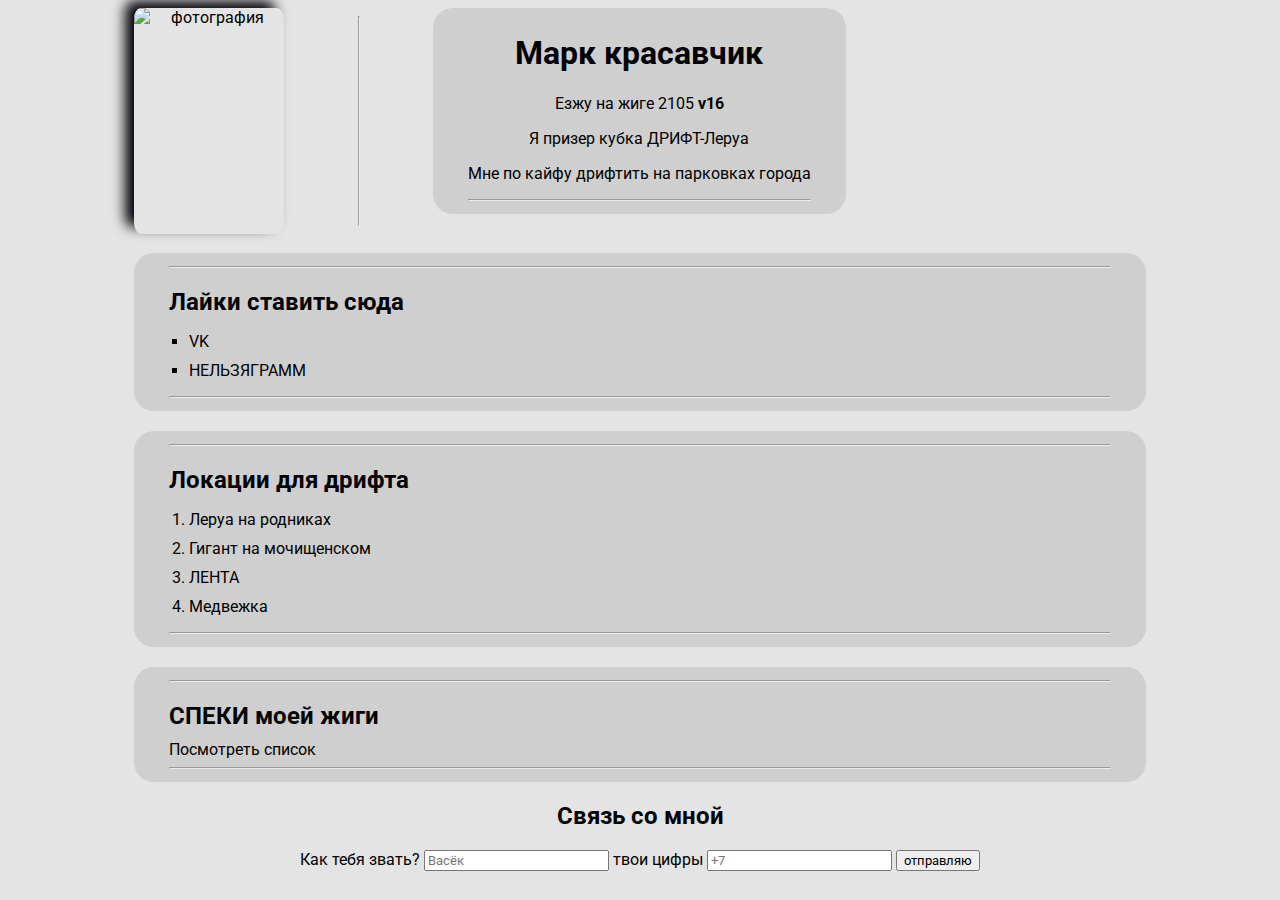
==== index.html @ 82319bac "Add files via upload" ====
<!DOCTYPE html>
<html lang="en">
<head>
    <meta charset="UTF-8">
    <title>Сайт визитка</title>
    <link rel="stylesheet" href="style.css">
</head>
    <div>
        <div class="container">
            <div class="center">   
                <div class="card">
                    <img src="https://sun9-18.userapi.com/impg/bjiiEzCEzUNCdczWQ5YiOp58K4ABByN3hTXtHQ/2TFKc4xOgo4.jpg?size=1618x2160&quality=95&sign=91d37c71c97285bd1115061a34fc58c0&type=album" alt="фотография"  class="avatar">    
                    <hr>
                    <div class="info-card">
                    <p><h1>Марк красавчик</h1></p>
                    <p>Езжу на жиге 2105 <strong>v16</strong> </p>
                    <p> Я призер кубка  ДРИФТ-Леруа </p>    
                    <p>Мне по кайфу дрифтить на парковках города</p>                 
                    <hr>
                    </div>
                </div>
                <br>
            </div>     

               
            <div class="like" > 
                    <hr>
                    <h2>Лайки ставить сюда</h2>
                    <ul type="square" class="list">
                    <li> <a href="https://vk.com/id101100176" target="_blank"> VK</a>   </li>
                    <li> <a href="www.instagram.com/mark_cicorin">НЕЛЬЗЯГРАММ</a></li>
                    </ul>
                    <hr>
            </div>
            

            <div class="like">
                <hr>
                <h2>Локации для дрифта</h2>
                <ol class="list">
                    <li>Леруа на родниках</li>
                    <li>Гигант на мочищенском</li>
                    <li>ЛЕНТА</li>  
                    <li>Медвежка</li>
                </ol>
                <hr>
            </div>
            <!-- <hr>
            <h1>типа таблица для учебы</h1>
            <table border="10">
                
                <tr>
                    <th>1</th>
                    <th>2</th>
                    <th>3</th>
                </tr>
                <tr>
                    <td>один</td>
                    <td>два</td>
                    <td>три</td>
                </tr>
                <tr>
                    <td>один</td>
                    <td>два</td>
                    <td>три</td>
                </tr> 
            </table> -->


            <div class="like">
                <hr>
            <h2>СПЕКИ моей жиги</h2>
            <a href="list.html" target="_blank">Посмотреть список</a>
            <hr>
            </div>
                <div class="contact">
                    <h2>Связь со мной</h2>

                    <form> 
                        <div class="form-group">
                        <label for="name">Как тебя звать?</label>
                        <input type="name" placeholder="Васёк">
                        

                        <label for="name">твои цифры</label>
                        <input placeholder="+7">
                        <input type="submit" value="отправляю">
                        </div>
                        
                    </form>
                </div>
           
        </div>
    </body>
</html>
---- style.css ----
@import url('https://fonts.googleapis.com/css2?family=Roboto&display=swap');

body {
    background-color: rgb(228, 228, 228);
    color: black;
    font-size: 16px;
    font-weight: normal;
    font-family:'Roboto', sans-serif;
    /*font: normal 16px 'Roboto', sans-serif;*/
}

.avatar {
    width: 150px;
    border-radius: 5%;
    box-shadow: -9px -7px 13px rgb(0 0 8);
}
.info p {
    color: rgb(0, 0, 0);
    margin: 0;
    font-style: none;
    font-weight: none;
    text-decoration: none;
    text-transform: none;
    letter-spacing: none;
}

.like {
    background: rgb(207, 207, 207);
    padding: 5px 35px;
    margin-bottom: 20px;
    border-radius: 20px;
}

.like h2 {
    margin-bottom: 10px;
}

.container {
    max-width: 80%;
    margin: auto;
}

a {
    color: black;
    text-decoration: none;
}

a:hover {
    text-decoration: underline;
}

a:active {
    color: blueviolet;
}


.bg-1 {
    background-color: rgb(168, 168, 168);

}

.bg-2 {
    background-color:rgb(109, 107, 107);

}
.bg-3 {
    background-color: rgb(105, 105, 105);
}

.list {
    padding: 0 20px;
}

.list li {
    color: black;
    margin-bottom: 10px;

}

.contact {
    text-align: center;
}
.form-group input {
    font-family: inherit;
}

.card {
    display: flex; 
    margin-right: 300px;      
}

.info-card {
    background: rgb(207, 207, 207);
    padding: 5px 35px;
    margin-bottom: 20px;
    border-radius: 20px;
}

.center {
    text-align: center;
}
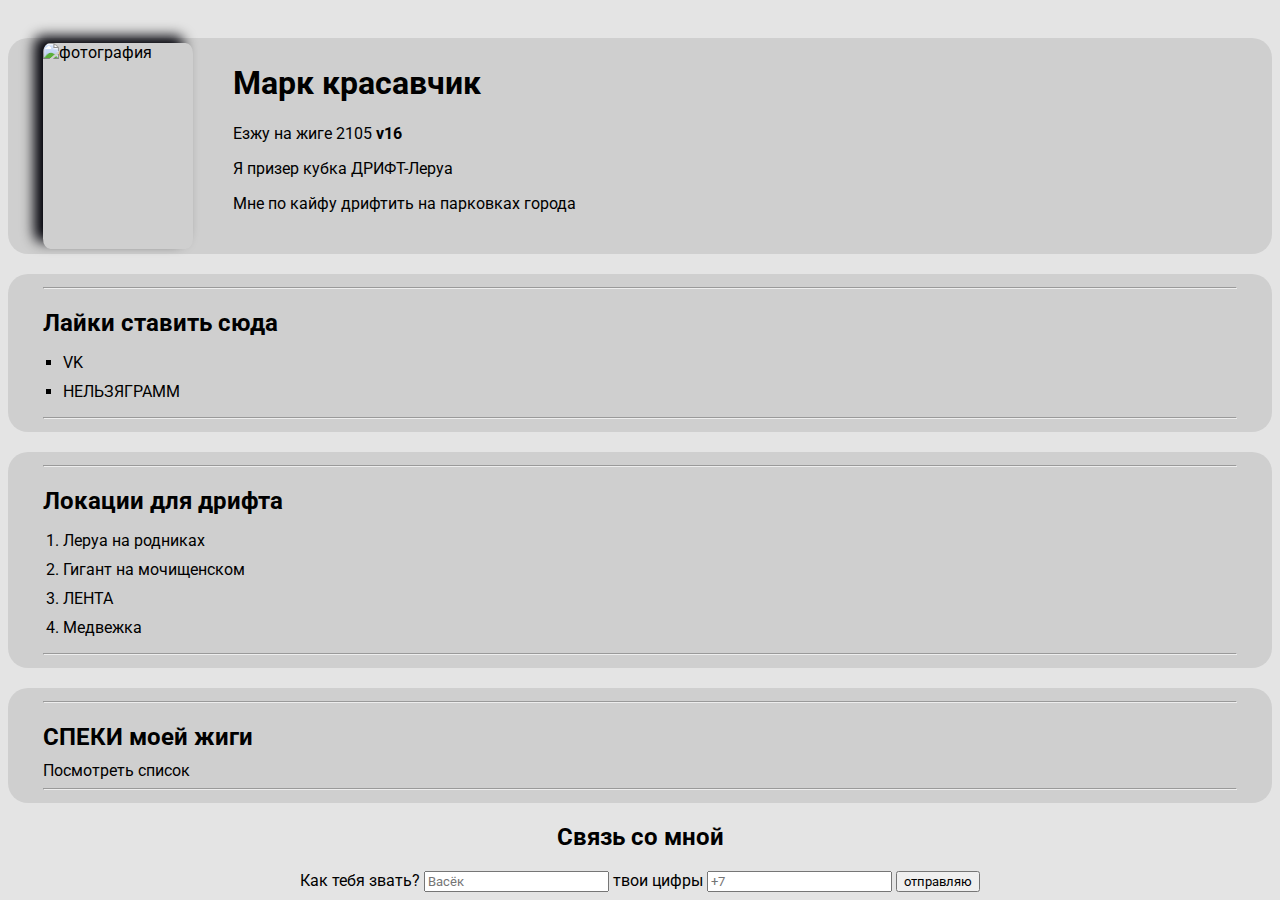
==== commit 201a8dde: "Add files via upload" ====
--- a/index.html
+++ b/index.html
@@ -7,22 +7,19 @@
 </head>
     <div>
         <div class="container">
-            <div class="center">   
-                <div class="card">
-                    <img src="https://sun9-18.userapi.com/impg/bjiiEzCEzUNCdczWQ5YiOp58K4ABByN3hTXtHQ/2TFKc4xOgo4.jpg?size=1618x2160&quality=95&sign=91d37c71c97285bd1115061a34fc58c0&type=album" alt="фотография"  class="avatar">    
-                    <hr>
-                    <div class="info-card">
-                    <p><h1>Марк красавчик</h1></p>
-                    <p>Езжу на жиге 2105 <strong>v16</strong> </p>
-                    <p> Я призер кубка  ДРИФТ-Леруа </p>    
-                    <p>Мне по кайфу дрифтить на парковках города</p>                 
-                    <hr>
+              
+            <div class="like">
+                <div class="card">  
+                    <img src="https://sun9-18.userapi.com/impg/bjiiEzCEzUNCdczWQ5YiOp58K4ABByN3hTXtHQ/2TFKc4xOgo4.jpg?size=1618x2160&quality=95&sign=91d37c71c97285bd1115061a34fc58c0&type=album" alt="фотография"  class="avatar">
+                    <div class="card-text">    
+                        <p><h1>Марк красавчик</h1></p>
+                        <p>Езжу на жиге 2105 <strong>v16</strong> </p>
+                        <p> Я призер кубка  ДРИФТ-Леруа </p>    
+                        <p>Мне по кайфу дрифтить на парковках города</p> 
                     </div>
-                </div>
-                <br>
-            </div>     
+                </div>                
+            </div>
 
-               
             <div class="like" > 
                     <hr>
                     <h2>Лайки ставить сюда</h2>
--- a/style.css
+++ b/style.css
@@ -36,7 +36,8 @@
 }
 
 .container {
-    max-width: 80%;
+    padding-top: 30px;
+    max-width: 100%;
     margin: auto;
 }
 
@@ -86,7 +87,7 @@
 
 .card {
     display: flex; 
-    margin-right: 300px;      
+          
 }
 
 .info-card {
@@ -94,8 +95,14 @@
     padding: 5px 35px;
     margin-bottom: 20px;
     border-radius: 20px;
+    margin-left: 40%;
 }
 
 .center {
     text-align: center;
+}
+
+.card-text {
+    margin-left: 40px;
+    margin-bottom: 20px;
 }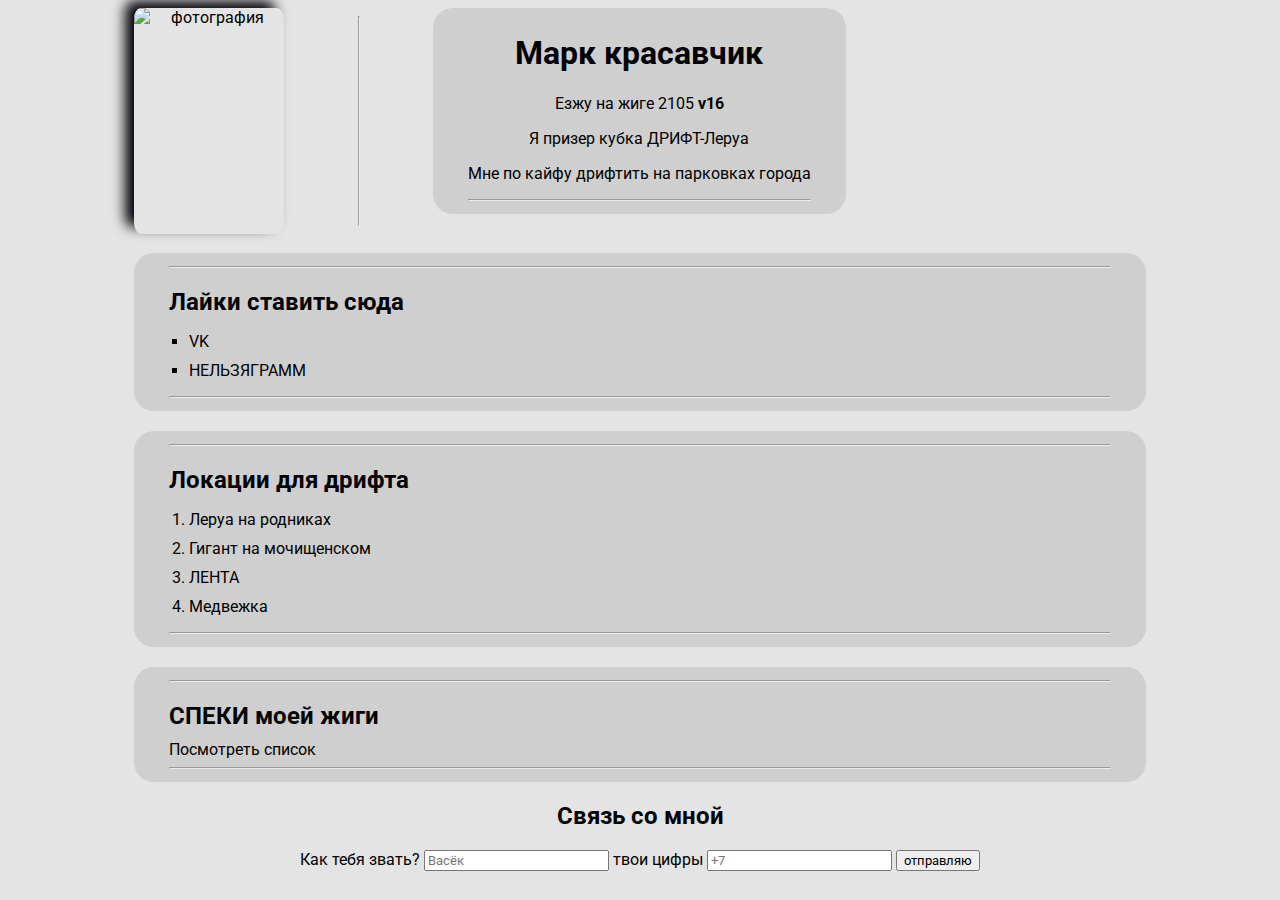
==== commit f5afeb73: "Revert "Add files via upload"" ====
--- a/index.html
+++ b/index.html
@@ -7,19 +7,22 @@
 </head>
     <div>
         <div class="container">
-              
-            <div class="like">
-                <div class="card">  
-                    <img src="https://sun9-18.userapi.com/impg/bjiiEzCEzUNCdczWQ5YiOp58K4ABByN3hTXtHQ/2TFKc4xOgo4.jpg?size=1618x2160&quality=95&sign=91d37c71c97285bd1115061a34fc58c0&type=album" alt="фотография"  class="avatar">
-                    <div class="card-text">    
-                        <p><h1>Марк красавчик</h1></p>
-                        <p>Езжу на жиге 2105 <strong>v16</strong> </p>
-                        <p> Я призер кубка  ДРИФТ-Леруа </p>    
-                        <p>Мне по кайфу дрифтить на парковках города</p> 
+            <div class="center">   
+                <div class="card">
+                    <img src="https://sun9-18.userapi.com/impg/bjiiEzCEzUNCdczWQ5YiOp58K4ABByN3hTXtHQ/2TFKc4xOgo4.jpg?size=1618x2160&quality=95&sign=91d37c71c97285bd1115061a34fc58c0&type=album" alt="фотография"  class="avatar">    
+                    <hr>
+                    <div class="info-card">
+                    <p><h1>Марк красавчик</h1></p>
+                    <p>Езжу на жиге 2105 <strong>v16</strong> </p>
+                    <p> Я призер кубка  ДРИФТ-Леруа </p>    
+                    <p>Мне по кайфу дрифтить на парковках города</p>                 
+                    <hr>
                     </div>
-                </div>                
-            </div>
+                </div>
+                <br>
+            </div>     
 
+               
             <div class="like" > 
                     <hr>
                     <h2>Лайки ставить сюда</h2>
--- a/style.css
+++ b/style.css
@@ -36,8 +36,7 @@
 }
 
 .container {
-    padding-top: 30px;
-    max-width: 100%;
+    max-width: 80%;
     margin: auto;
 }
 
@@ -87,7 +86,7 @@
 
 .card {
     display: flex; 
-          
+    margin-right: 300px;      
 }
 
 .info-card {
@@ -95,14 +94,8 @@
     padding: 5px 35px;
     margin-bottom: 20px;
     border-radius: 20px;
-    margin-left: 40%;
 }
 
 .center {
     text-align: center;
-}
-
-.card-text {
-    margin-left: 40px;
-    margin-bottom: 20px;
 }